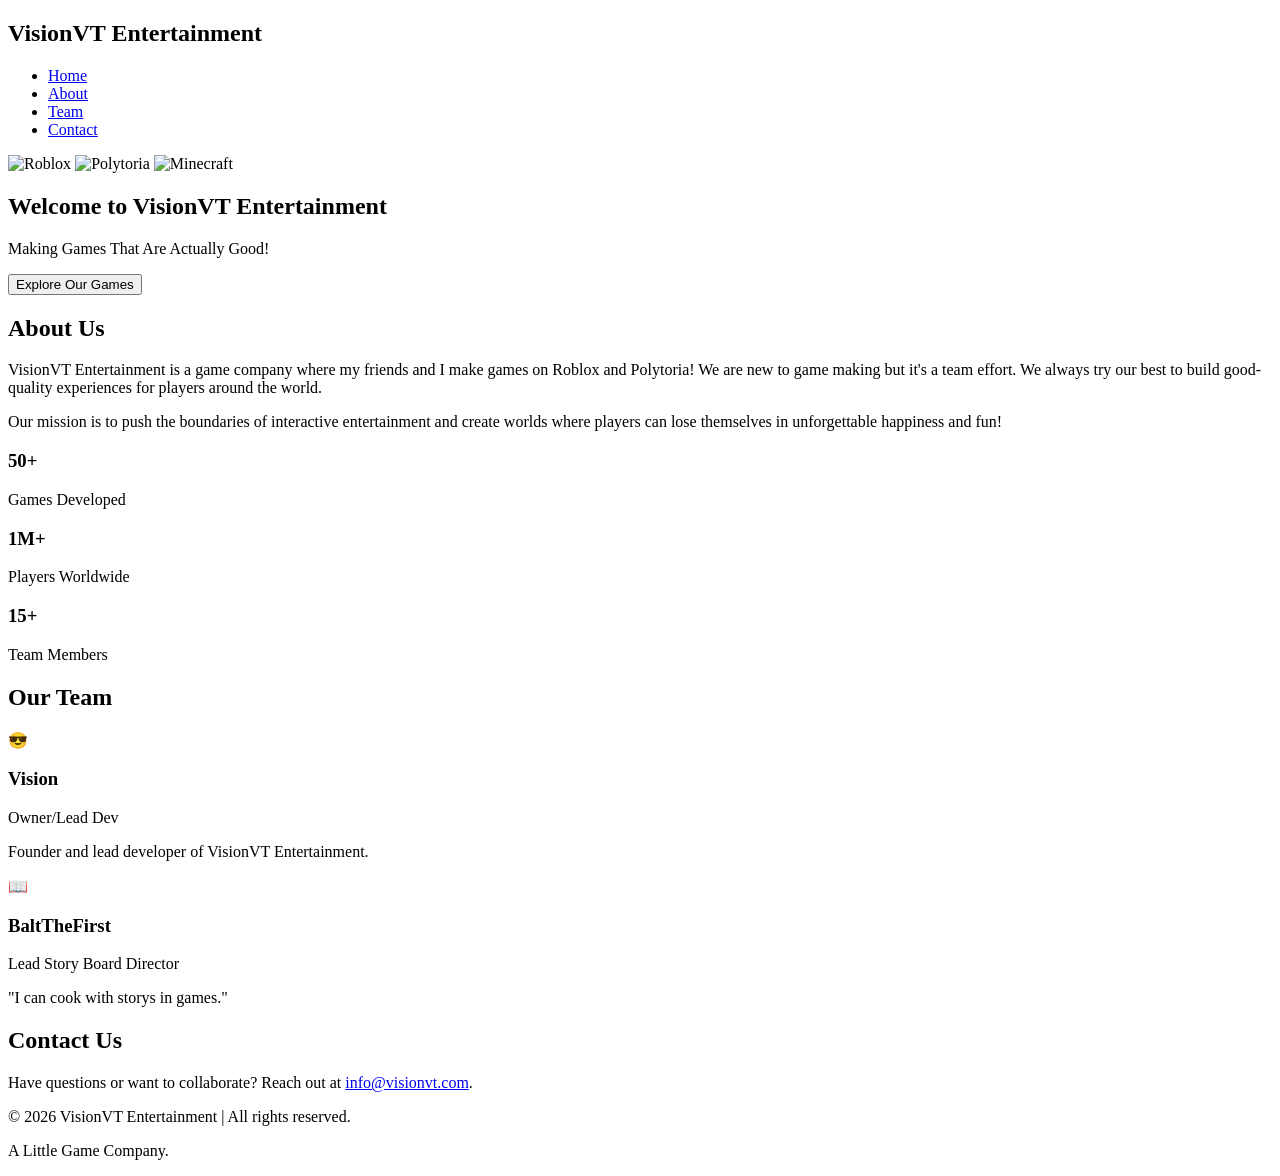
==== index.html @ 7c88183c "Update index.html" ====
<!DOCTYPE html>
<html lang="en">
<head>
    <meta charset="UTF-8">
    <meta name="viewport" content="width=device-width, initial-scale=1.0">
    <title>VisionVT Entertainment - Game Development Studio</title>
    <link rel="stylesheet" href="styles.css">
</head>
<body>
    <!-- Navigation -->
    <nav class="navbar">
        <div class="container">
            <div class="logo">
                <h1>VisionVT <span class="highlight">Entertainment</span></h1>
            </div>
            <ul class="nav-links">
                <li><a href="#home">Home</a></li>
                <li><a href="#about">About</a></li>
                <li><a href="#team">Team</a></li>
                <li><a href="#contact">Contact</a></li>
            </ul>
        </div>
    </nav>

    <!-- Hero Section -->
    <section id="home" class="hero">
        <img src="roblox-logo.png" alt="Roblox" class="floating-logo roblox-logo">
        <img src="polytoria-logo.png" alt="Polytoria" class="floating-logo polytoria-logo">
        <img src="minecraft-block.png" alt="Minecraft" class="floating-logo minecraft-logo">
        <div class="hero-content">
            <h1>Welcome to VisionVT Entertainment</h1>
            <p>Making Games That Are Actually Good!</p>
            <button class="cta-button">Explore Our Games</button>
        </div>
    </section>

    <!-- About Section -->
    <section id="about" class="about">
        <div class="container">
            <h2>About Us</h2>
            <div class="about-content">
                <div class="about-text">
                    <p>
                        VisionVT Entertainment is a game company where my friends and I make games on Roblox and Polytoria! We are new to game making but it's a team effort.
                        We always try our best to build good-quality experiences for players around the world.
                    </p>
                    <p>
                        Our mission is to push the boundaries of interactive entertainment and create worlds 
                        where players can lose themselves in unforgettable happiness and fun!
                    </p>
                </div>
                <div class="about-stats">
                    <div class="stat">
                        <h3>50+</h3>
                        <p>Games Developed</p>
                    </div>
                    <div class="stat">
                        <h3>1M+</h3>
                        <p>Players Worldwide</p>
                    </div>
                    <div class="stat">
                        <h3>15+</h3>
                        <p>Team Members</p>
                    </div>
                </div>
            </div>
        </div>
    </section>

    <!-- Team Section -->
    <section id="team" class="team">
        <div class="container">
            <h2>Our Team</h2>
            <div class="team-grid">
                <div class="team-member">
                    <div class="member-avatar">😎</div>
                    <h3>Vision</h3>
                    <p class="role">Owner/Lead Dev</p>
                    <p>Founder and lead developer of VisionVT Entertainment.</p>
                </div>
                <div class="team-member">
                    <div class="member-avatar">📖</div>
                    <h3>BaltTheFirst</h3>
                    <p class="role">Lead Story Board Director</p>
                    <p>"I can cook with storys in games."</p>
                </div>
            </div>
        </div>
    </section>

    <!-- Contact Section -->
    <section id="contact" class="contact">
        <div class="container">
            <h2>Contact Us</h2>
            <p>Have questions or want to collaborate? Reach out at <a href="mailto:info@visionvt.com">info@visionvt.com</a>.</p>
        </div>
    </section>


    <!-- Footer -->
    <footer class="footer">
        <div class="container">
            <p>&copy; 2026 VisionVT Entertainment | All rights reserved.</p>
            <p>A Little Game Company.</p>
        </div>
    </footer>
</body>
</html>
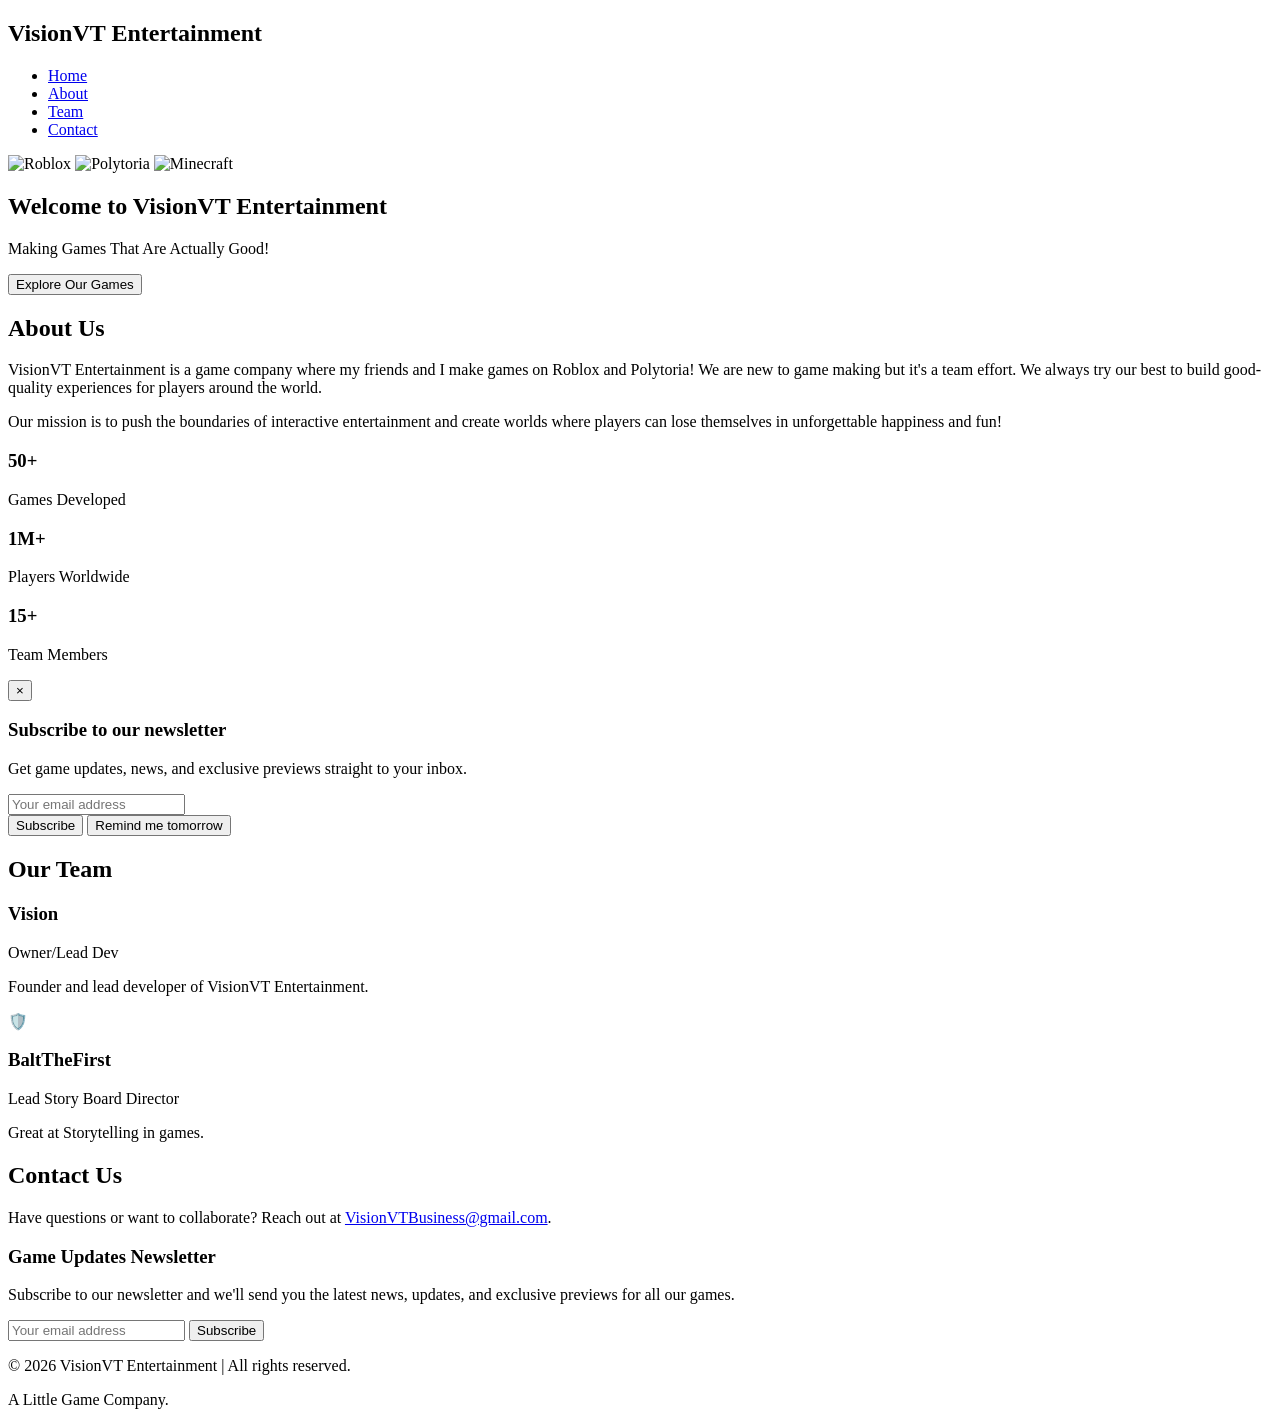
==== commit 2f719766: "up" ====
--- a/index.html
+++ b/index.html
@@ -67,22 +67,41 @@
         </div>
     </section>
 
+    <!-- Newsletter Popup (daily) attached to Contact section -->
+    <div id="newsletter-popup" class="newsletter-popup" aria-hidden="true">
+        <div class="popup-overlay" data-action="close"></div>
+        <div class="popup-content" role="dialog" aria-modal="true" aria-labelledby="popup-title">
+            <button class="popup-close" data-action="close" aria-label="Close">×</button>
+            <h3 id="popup-title">Subscribe to our newsletter</h3>
+            <p>Get game updates, news, and exclusive previews straight to your inbox.</p>
+               <!-- Netlify form: captured when this site is deployed on Netlify -->
+               <form name="newsletter" method="POST" data-netlify="true" class="popup-form">
+                   <input type="hidden" name="form-name" value="newsletter">
+                   <input type="email" name="email" placeholder="Your email address" required>
+                   <div class="popup-actions">
+                       <button type="submit" class="subscribe-button">Subscribe</button>
+                       <button type="button" class="popup-later" data-action="later">Remind me tomorrow</button>
+                   </div>
+               </form>
+        </div>
+    </div>
+
     <!-- Team Section -->
     <section id="team" class="team">
         <div class="container">
             <h2>Our Team</h2>
             <div class="team-grid">
                 <div class="team-member">
-                    <div class="member-avatar">😎</div>
+                    <div class="member-avatar"></div>
                     <h3>Vision</h3>
                     <p class="role">Owner/Lead Dev</p>
                     <p>Founder and lead developer of VisionVT Entertainment.</p>
                 </div>
                 <div class="team-member">
-                    <div class="member-avatar">📖</div>
+                    <div class="member-avatar">🛡️</div>
                     <h3>BaltTheFirst</h3>
                     <p class="role">Lead Story Board Director</p>
-                    <p>"I can cook with storys in games."</p>
+                    <p>Great at Storytelling in games.</p>
                 </div>
             </div>
         </div>
@@ -92,7 +111,23 @@
     <section id="contact" class="contact">
         <div class="container">
             <h2>Contact Us</h2>
-            <p>Have questions or want to collaborate? Reach out at <a href="mailto:info@visionvt.com">info@visionvt.com</a>.</p>
+            <p>Have questions or want to collaborate? Reach out at <a href="mailto:VisionVTBusiness@gmail.com">VisionVTBusiness@gmail.com</a>.</p>
+            <div class="newsletter">
+                <h3>Game Updates Newsletter</h3>
+                <p>Subscribe to our newsletter and we'll send you the latest news, updates, and exclusive previews for all our games.</p>
+                <!-- Netlify Forms: no action URL needed, just include data-netlify attribute -->
+                   <!-- Netlify form: captured when this site is deployed on Netlify -->
+                   <form name="newsletter" method="POST" data-netlify="true" class="newsletter-form">
+                       <input type="hidden" name="form-name" value="newsletter">
+                       <input type="email" name="email" placeholder="Your email address" required>
+                       <button type="submit">Subscribe</button>
+                   </form>
+                <!--
+                    After deployment Netlify will capture submissions for this form.
+                    You can view them in the Netlify dashboard under "Forms" for your site,
+                    or configure email notifications / integrate with Zapier, Mailchimp, etc.
+                -->
+            </div>
         </div>
     </section>
 
@@ -104,5 +139,6 @@
             <p>A Little Game Company.</p>
         </div>
     </footer>
+    <script src="newsletter-popup.js"></script>
 </body>
 </html>
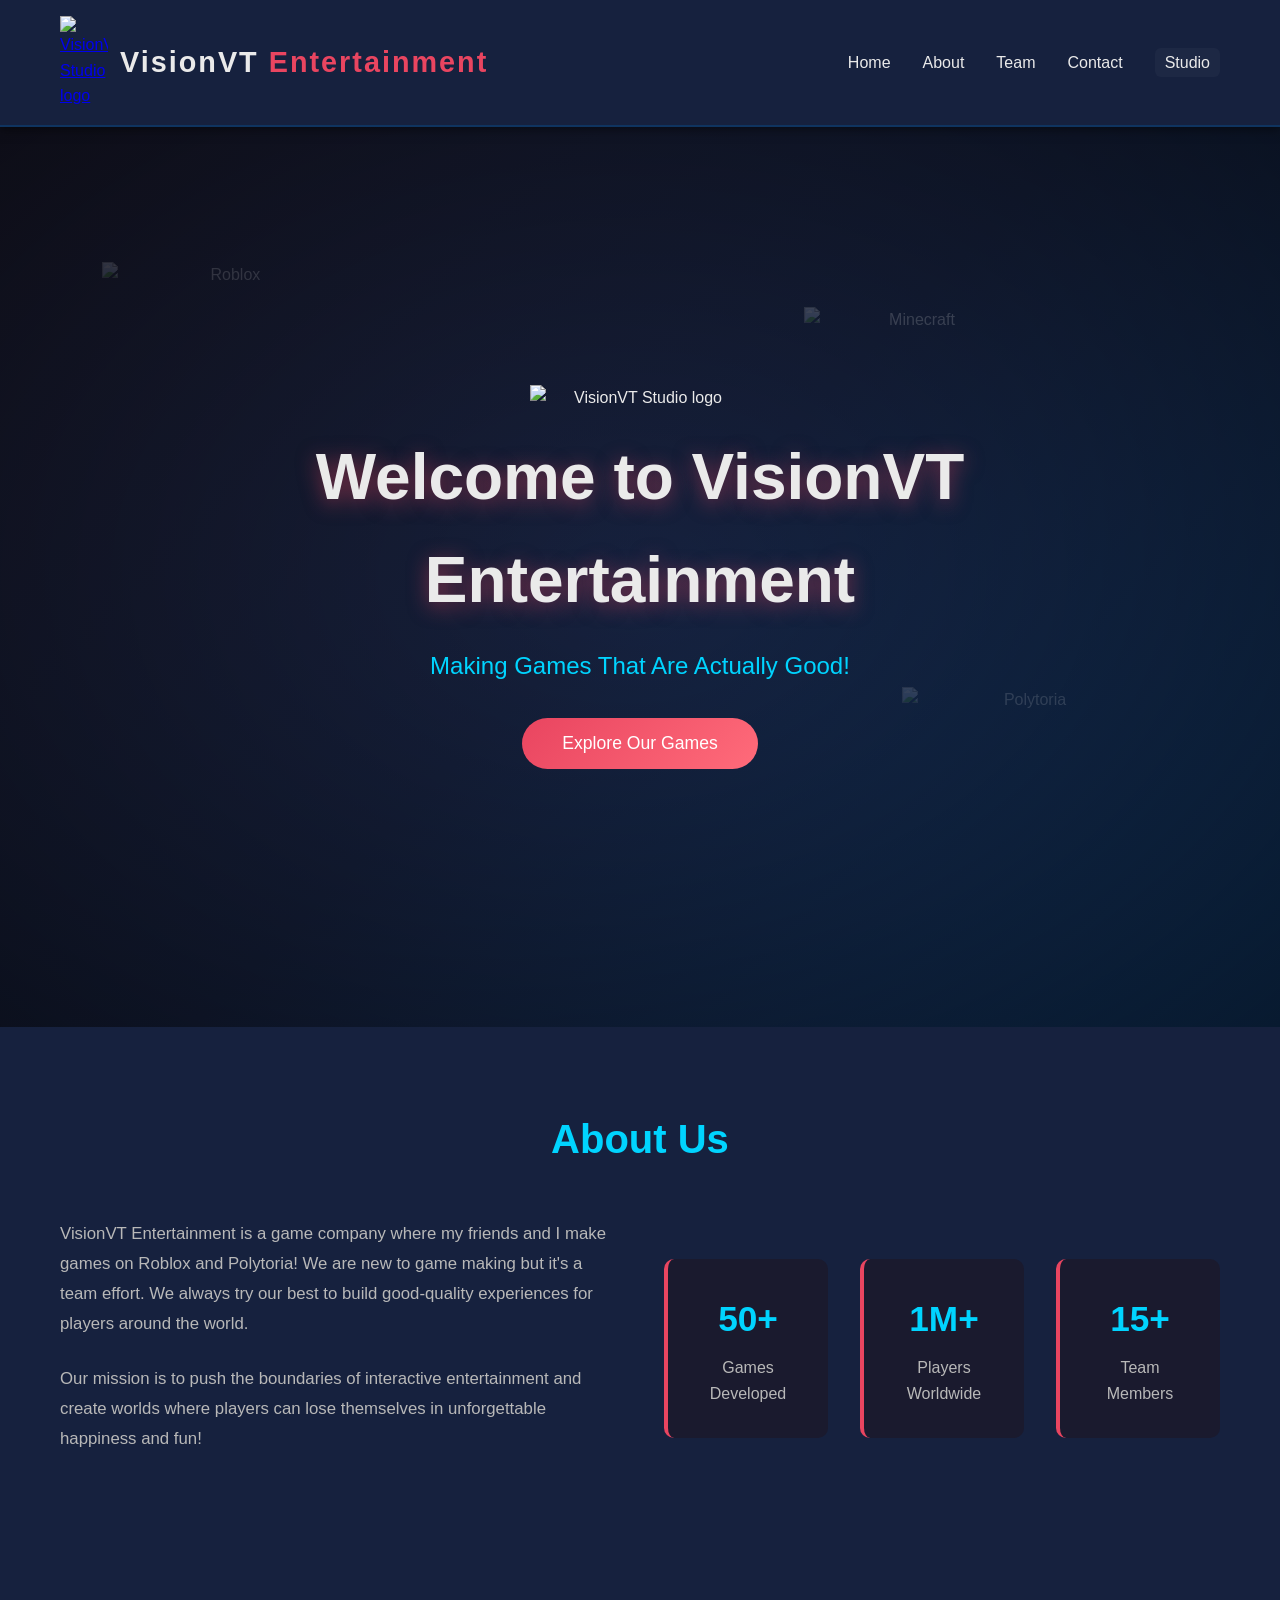
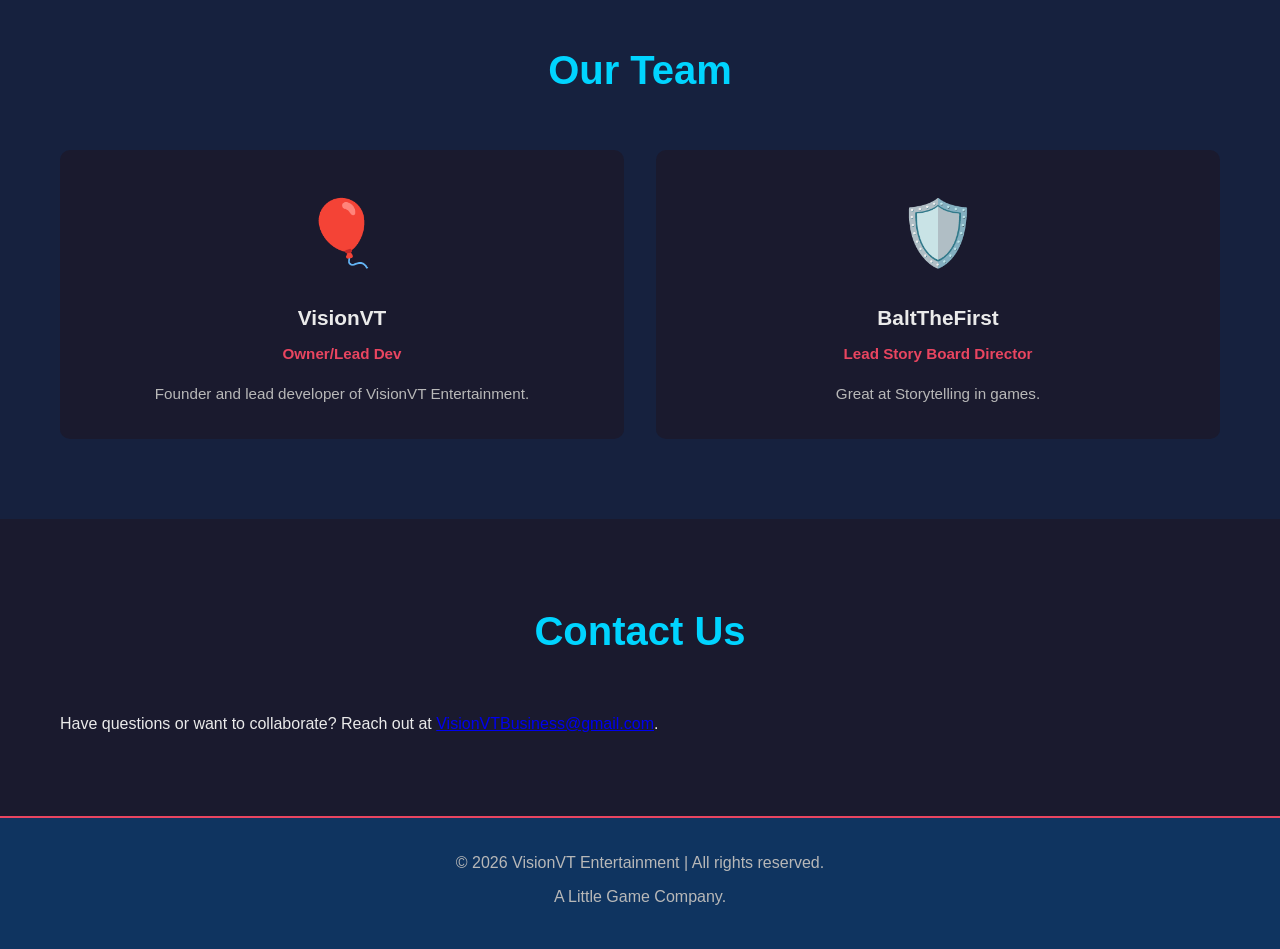
==== commit e679fd50: "up 1.0" ====
--- a/index.html
+++ b/index.html
@@ -11,6 +11,9 @@
     <nav class="navbar">
         <div class="container">
             <div class="logo">
+                <a href="#home" class="logo-link">
+                    <img src="logo.png" alt="VisionVT Studio logo" class="site-logo">
+                </a>
                 <h1>VisionVT <span class="highlight">Entertainment</span></h1>
             </div>
             <ul class="nav-links">
@@ -18,6 +21,7 @@
                 <li><a href="#about">About</a></li>
                 <li><a href="#team">Team</a></li>
                 <li><a href="#contact">Contact</a></li>
+                <li><a href="studio-login.html">Studio</a></li>
             </ul>
         </div>
     </nav>
@@ -28,6 +32,7 @@
         <img src="polytoria-logo.png" alt="Polytoria" class="floating-logo polytoria-logo">
         <img src="minecraft-block.png" alt="Minecraft" class="floating-logo minecraft-logo">
         <div class="hero-content">
+            <img src="logo.png" alt="VisionVT Studio logo" class="hero-logo">
             <h1>Welcome to VisionVT Entertainment</h1>
             <p>Making Games That Are Actually Good!</p>
             <button class="cta-button">Explore Our Games</button>
@@ -67,24 +72,7 @@
         </div>
     </section>
 
-    <!-- Newsletter Popup (daily) attached to Contact section -->
-    <div id="newsletter-popup" class="newsletter-popup" aria-hidden="true">
-        <div class="popup-overlay" data-action="close"></div>
-        <div class="popup-content" role="dialog" aria-modal="true" aria-labelledby="popup-title">
-            <button class="popup-close" data-action="close" aria-label="Close">×</button>
-            <h3 id="popup-title">Subscribe to our newsletter</h3>
-            <p>Get game updates, news, and exclusive previews straight to your inbox.</p>
-               <!-- Netlify form: captured when this site is deployed on Netlify -->
-               <form name="newsletter" method="POST" data-netlify="true" class="popup-form">
-                   <input type="hidden" name="form-name" value="newsletter">
-                   <input type="email" name="email" placeholder="Your email address" required>
-                   <div class="popup-actions">
-                       <button type="submit" class="subscribe-button">Subscribe</button>
-                       <button type="button" class="popup-later" data-action="later">Remind me tomorrow</button>
-                   </div>
-               </form>
-        </div>
-    </div>
+    <!-- Newsletter removed -->
 
     <!-- Team Section -->
     <section id="team" class="team">
@@ -92,8 +80,8 @@
             <h2>Our Team</h2>
             <div class="team-grid">
                 <div class="team-member">
-                    <div class="member-avatar"></div>
-                    <h3>Vision</h3>
+                    <div class="member-avatar">🎈</div>
+                    <h3>VisionVT</h3>
                     <p class="role">Owner/Lead Dev</p>
                     <p>Founder and lead developer of VisionVT Entertainment.</p>
                 </div>
@@ -112,22 +100,7 @@
         <div class="container">
             <h2>Contact Us</h2>
             <p>Have questions or want to collaborate? Reach out at <a href="mailto:VisionVTBusiness@gmail.com">VisionVTBusiness@gmail.com</a>.</p>
-            <div class="newsletter">
-                <h3>Game Updates Newsletter</h3>
-                <p>Subscribe to our newsletter and we'll send you the latest news, updates, and exclusive previews for all our games.</p>
-                <!-- Netlify Forms: no action URL needed, just include data-netlify attribute -->
-                   <!-- Netlify form: captured when this site is deployed on Netlify -->
-                   <form name="newsletter" method="POST" data-netlify="true" class="newsletter-form">
-                       <input type="hidden" name="form-name" value="newsletter">
-                       <input type="email" name="email" placeholder="Your email address" required>
-                       <button type="submit">Subscribe</button>
-                   </form>
-                <!--
-                    After deployment Netlify will capture submissions for this form.
-                    You can view them in the Netlify dashboard under "Forms" for your site,
-                    or configure email notifications / integrate with Zapier, Mailchimp, etc.
-                -->
-            </div>
+            <!-- Newsletter removed -->
         </div>
     </section>
 
@@ -139,6 +112,6 @@
             <p>A Little Game Company.</p>
         </div>
     </footer>
-    <script src="newsletter-popup.js"></script>
+    
 </body>
 </html>
--- a/styles.css
+++ b/styles.css
@@ -0,0 +1,623 @@
+/* General Styles */
+* {
+    margin: 0;
+    padding: 0;
+    box-sizing: border-box;
+}
+
+:root {
+    --primary-color: #1a1a2e;
+    --secondary-color: #16213e;
+    --accent-color: #0f3460;
+    --highlight-color: #e94560;
+    --text-color: #eaeaea;
+    --light-text: #b8b8b8;
+    --success-color: #00d4ff;
+}
+
+html {
+    scroll-behavior: smooth;
+}
+
+body {
+    font-family: 'Segoe UI', Tahoma, Geneva, Verdana, sans-serif;
+    background-color: var(--primary-color);
+    color: var(--text-color);
+    line-height: 1.6;
+}
+
+.container {
+    max-width: 1200px;
+    margin: 0 auto;
+    padding: 0 20px;
+}
+
+/* Navigation */
+.navbar {
+    background-color: var(--secondary-color);
+    border-bottom: 2px solid var(--accent-color);
+    position: sticky;
+    top: 0;
+    z-index: 1000;
+    box-shadow: 0 2px 10px rgba(0, 0, 0, 0.5);
+}
+
+.navbar .container {
+    display: flex;
+    justify-content: space-between;
+    align-items: center;
+    padding: 1rem 20px;
+}
+
+.logo h1 {
+    font-size: 1.8rem;
+    font-weight: bold;
+    letter-spacing: 2px;
+}
+
+/* Site logo in navbar */
+.logo {
+    display: flex;
+    align-items: center;
+    gap: 12px;
+}
+.site-logo {
+    width: 48px;
+    height: auto;
+    display: block;
+}
+
+/* Large logo on homepage */
+.hero-logo {
+    width: 220px;
+    max-width: 60%;
+    height: auto;
+    margin: 0 auto 1rem;
+    display: block;
+}
+
+.logo .highlight {
+    color: var(--highlight-color);
+}
+
+.nav-links {
+    display: flex;
+    list-style: none;
+    gap: 2rem;
+}
+
+.nav-links a {
+    color: var(--text-color);
+    text-decoration: none;
+    font-weight: 500;
+    transition: color 0.3s ease;
+    position: relative;
+}
+
+.nav-links a:hover {
+    color: var(--success-color);
+}
+
+.nav-links a::after {
+    content: '';
+    position: absolute;
+    bottom: -5px;
+    left: 0;
+    width: 0;
+    height: 2px;
+    background-color: var(--highlight-color);
+    transition: width 0.3s ease;
+}
+
+.nav-links a:hover::after {
+    width: 100%;
+}
+
+/* Studio login link styling (small badge) */
+.nav-links a[href="studio-login.html"] {
+    padding: 6px 10px;
+    border-radius: 6px;
+    background: rgba(255,255,255,0.03);
+}
+.nav-links a[href="studio-login.html"]:hover {
+    background: rgba(255,255,255,0.06);
+}
+
+/* Hero Section */
+.hero {
+    background: linear-gradient(135deg, #1a1a2e 0%, #16213e 50%, #0f3460 100%);
+    height: 100vh;
+    display: flex;
+    align-items: center;
+    justify-content: center;
+    text-align: center;
+    position: relative;
+    overflow: hidden;
+}
+
+.hero::before {
+    content: '';
+    position: absolute;
+    top: 0;
+    left: 0;
+    right: 0;
+    bottom: 0;
+    background: radial-gradient(ellipse at center, transparent 0%, rgba(0, 0, 0, 0.5) 100%);
+    z-index: 1;
+}
+
+.floating-logo {
+    position: absolute;
+    width: 250px;
+    height: 250px;
+    opacity: 0.15;
+    pointer-events: none;
+    z-index: 1;
+    object-fit: contain;
+}
+
+.roblox-logo {
+    top: 15%;
+    left: 8%;
+    animation: float 8s ease-in-out infinite;
+}
+
+.polytoria-logo {
+    bottom: 10%;
+    right: 10%;
+    animation: float 10s ease-in-out infinite 1s;
+}
+
+.minecraft-logo {
+    top: 20%;
+    right: 20%;
+    width: 220px;
+    height: 220px;
+    opacity: 0.18;
+    animation: float 9s ease-in-out infinite 0.5s;
+}
+
+.hero-content {
+    position: relative;
+    z-index: 2;
+    max-width: 800px;
+}
+
+.hero h1 {
+    font-size: 4rem;
+    margin-bottom: 1rem;
+    animation: fadeInDown 1s ease;
+    text-shadow: 0 4px 20px rgba(233, 69, 96, 0.5);
+}
+
+.hero p {
+    font-size: 1.5rem;
+    color: var(--success-color);
+    margin-bottom: 2rem;
+    animation: fadeInUp 1s ease 0.2s both;
+}
+
+.cta-button {
+    background: linear-gradient(135deg, var(--highlight-color), #ff6b7a);
+    color: white;
+    border: none;
+    padding: 15px 40px;
+    font-size: 1.1rem;
+    border-radius: 50px;
+    cursor: pointer;
+    transition: transform 0.3s ease, box-shadow 0.3s ease;
+    animation: fadeInUp 1s ease 0.4s both;
+}
+
+.cta-button:hover {
+    transform: translateY(-3px);
+    box-shadow: 0 10px 30px rgba(233, 69, 96, 0.4);
+}
+
+/* About Section */
+.about {
+    padding: 80px 0;
+    background-color: var(--secondary-color);
+}
+
+.about h2 {
+    font-size: 2.5rem;
+    margin-bottom: 3rem;
+    text-align: center;
+    color: var(--success-color);
+}
+
+.about-content {
+    display: grid;
+    grid-template-columns: 1fr 1fr;
+    gap: 3rem;
+    align-items: center;
+}
+
+.about-text p {
+    margin-bottom: 1.5rem;
+    font-size: 1.05rem;
+    color: var(--light-text);
+    line-height: 1.8;
+}
+
+.about-stats {
+    display: grid;
+    grid-template-columns: repeat(3, 1fr);
+    gap: 2rem;
+}
+
+.stat {
+    background-color: var(--primary-color);
+    padding: 2rem;
+    border-radius: 10px;
+    border-left: 4px solid var(--highlight-color);
+    text-align: center;
+    transition: transform 0.3s ease;
+}
+
+.stat:hover {
+    transform: translateY(-5px);
+}
+
+.stat h3 {
+    font-size: 2.2rem;
+    color: var(--success-color);
+    margin-bottom: 0.5rem;
+}
+
+.stat p {
+    color: var(--light-text);
+}
+
+/* Games Section */
+.games {
+    padding: 80px 0;
+    background-color: var(--primary-color);
+}
+
+.games h2 {
+    font-size: 2.5rem;
+    margin-bottom: 3rem;
+    text-align: center;
+    color: var(--success-color);
+}
+
+.games-grid {
+    display: grid;
+    grid-template-columns: repeat(auto-fit, minmax(300px, 1fr));
+    gap: 2rem;
+}
+
+.game-card {
+    background-color: var(--secondary-color);
+    border-radius: 10px;
+    padding: 2rem;
+    transition: transform 0.3s ease, box-shadow 0.3s ease;
+    border-top: 3px solid var(--highlight-color);
+}
+
+.game-card:hover {
+    transform: translateY(-10px);
+    box-shadow: 0 10px 30px rgba(233, 69, 96, 0.3);
+}
+
+.game-image {
+    font-size: 3rem;
+    margin-bottom: 1rem;
+}
+
+.game-card h3 {
+    font-size: 1.5rem;
+    margin-bottom: 1rem;
+    color: var(--text-color);
+}
+
+.game-card p {
+    color: var(--light-text);
+    margin-bottom: 1.5rem;
+    line-height: 1.6;
+}
+
+.game-platform {
+    display: inline-block;
+    background-color: var(--accent-color);
+    color: var(--success-color);
+    padding: 0.5rem 1rem;
+    border-radius: 20px;
+    font-size: 0.85rem;
+    font-weight: 500;
+}
+
+/* Team Section */
+.team {
+    padding: 80px 0;
+    background-color: var(--secondary-color);
+}
+
+.team h2 {
+    font-size: 2.5rem;
+    margin-bottom: 3rem;
+    text-align: center;
+    color: var(--success-color);
+}
+
+.team-grid {
+    display: grid;
+    grid-template-columns: repeat(auto-fit, minmax(250px, 1fr));
+    gap: 2rem;
+}
+
+.team-member {
+    background-color: var(--primary-color);
+    padding: 2rem;
+    border-radius: 10px;
+    text-align: center;
+    transition: transform 0.3s ease;
+}
+
+.team-member:hover {
+    transform: scale(1.05);
+}
+
+.member-avatar {
+    font-size: 4rem;
+    margin-bottom: 1rem;
+}
+
+.team-member h3 {
+    font-size: 1.3rem;
+    margin-bottom: 0.5rem;
+    color: var(--text-color);
+}
+
+.team-member .role {
+    color: var(--highlight-color);
+    font-weight: 600;
+    margin-bottom: 1rem;
+}
+
+.team-member p {
+    color: var(--light-text);
+    font-size: 0.95rem;
+    line-height: 1.6;
+}
+
+/* Contact Section */
+.contact {
+    padding: 80px 0;
+    background-color: var(--primary-color);
+}
+
+.contact h2 {
+    font-size: 2.5rem;
+    margin-bottom: 3rem;
+    text-align: center;
+    color: var(--success-color);
+}
+
+.contact-content {
+    display: grid;
+    grid-template-columns: 1fr 1fr;
+    gap: 3rem;
+}
+
+.contact-info h3 {
+    font-size: 1.5rem;
+    margin-bottom: 1.5rem;
+    color: var(--text-color);
+}
+
+.contact-info p {
+    margin-bottom: 1rem;
+    color: var(--light-text);
+}
+
+.contact-info a {
+    color: var(--success-color);
+    text-decoration: none;
+    transition: color 0.3s ease;
+}
+
+.contact-info a:hover {
+    color: var(--highlight-color);
+}
+
+.social-links {
+    display: flex;
+    gap: 1rem;
+    margin-top: 1rem;
+    flex-wrap: wrap;
+}
+
+.social-link {
+    background-color: var(--secondary-color);
+    padding: 0.75rem 1.5rem;
+    border-radius: 5px;
+    transition: background-color 0.3s ease;
+}
+
+.social-link:hover {
+    background-color: var(--accent-color);
+}
+
+.contact-form {
+    display: flex;
+    flex-direction: column;
+    gap: 1rem;
+}
+
+.contact-form input,
+.contact-form textarea {
+    background-color: var(--secondary-color);
+    border: 1px solid var(--accent-color);
+    border-radius: 5px;
+    padding: 1rem;
+    color: var(--text-color);
+    font-family: inherit;
+    transition: border-color 0.3s ease;
+}
+
+.contact-form input:focus,
+.contact-form textarea:focus {
+    outline: none;
+    border-color: var(--success-color);
+}
+
+.submit-button {
+    background: linear-gradient(135deg, var(--highlight-color), #ff6b7a);
+    color: white;
+    border: none;
+    padding: 1rem;
+    border-radius: 5px;
+    font-size: 1rem;
+    cursor: pointer;
+    font-weight: 600;
+    transition: transform 0.3s ease, box-shadow 0.3s ease;
+}
+
+.submit-button:hover {
+    transform: translateY(-2px);
+    box-shadow: 0 5px 15px rgba(233, 69, 96, 0.4);
+}
+
+/* Footer */
+.footer {
+    background-color: var(--accent-color);
+    padding: 2rem 0;
+    text-align: center;
+    border-top: 2px solid var(--highlight-color);
+}
+
+.footer p {
+    color: var(--light-text);
+    margin-bottom: 0.5rem;
+}
+
+/* Animations */
+@keyframes fadeInDown {
+    from {
+        opacity: 0;
+        transform: translateY(-30px);
+    }
+    to {
+        opacity: 1;
+        transform: translateY(0);
+    }
+}
+
+@keyframes fadeInUp {
+    from {
+        opacity: 0;
+        transform: translateY(30px);
+    }
+    to {
+        opacity: 1;
+        transform: translateY(0);
+    }
+}
+
+@keyframes float {
+    0%, 100% {
+        transform: translateY(0px) translateX(0px);
+    }
+    25% {
+        transform: translateY(-20px) translateX(15px);
+    }
+    50% {
+        transform: translateY(-40px) translateX(-10px);
+    }
+    75% {
+        transform: translateY(-20px) translateX(20px);
+    }
+}
+
+/* Responsive Design */
+@media (max-width: 768px) {
+    .nav-links {
+        gap: 1rem;
+        font-size: 0.9rem;
+    }
+
+    .hero h1 {
+        font-size: 2.5rem;
+    }
+
+    .hero p {
+        font-size: 1.1rem;
+    }
+
+    .about-content,
+    .contact-content {
+        grid-template-columns: 1fr;
+    }
+
+    .about-stats {
+        grid-template-columns: 1fr;
+    }
+
+    .games-grid {
+        grid-template-columns: 1fr;
+    }
+
+    .team-grid {
+        grid-template-columns: repeat(auto-fit, minmax(200px, 1fr));
+    }
+
+    .logo h1 {
+        font-size: 1.3rem;
+    }
+}
+
+@media (max-width: 480px) {
+    .hero h1 {
+        font-size: 1.8rem;
+    }
+
+    .hero p {
+        font-size: 0.9rem;
+    }
+
+    .nav-links {
+        gap: 0.5rem;
+        font-size: 0.8rem;
+    }
+
+    .cta-button {
+        padding: 10px 25px;
+        font-size: 0.9rem;
+    }
+}
+
+/* Newsletter popup styles removed */
+
+/* 2FA modal styles */
+.twofa-modal {
+    position: fixed;
+    inset: 0;
+    display: none;
+    align-items: center;
+    justify-content: center;
+    z-index: 3000;
+}
+.twofa-modal[aria-hidden="false"] {
+    display: flex;
+}
+.twofa-overlay {
+    position: absolute;
+    inset: 0;
+    background: rgba(0,0,0,0.6);
+}
+.twofa-box {
+    position: relative;
+    background: linear-gradient(180deg, var(--secondary-color), var(--primary-color));
+    color: var(--text-color);
+    padding: 1.5rem;
+    border-radius: 12px;
+    width: 100%;
+    max-width: 640px;
+    box-shadow: 0 30px 80px rgba(0,0,0,0.7);
+    z-index: 1;
+}
+.twofa-box h3 { margin-bottom: 0.25rem; color: var(--success-color); }
+.twofa-box p { color: var(--light-text); }
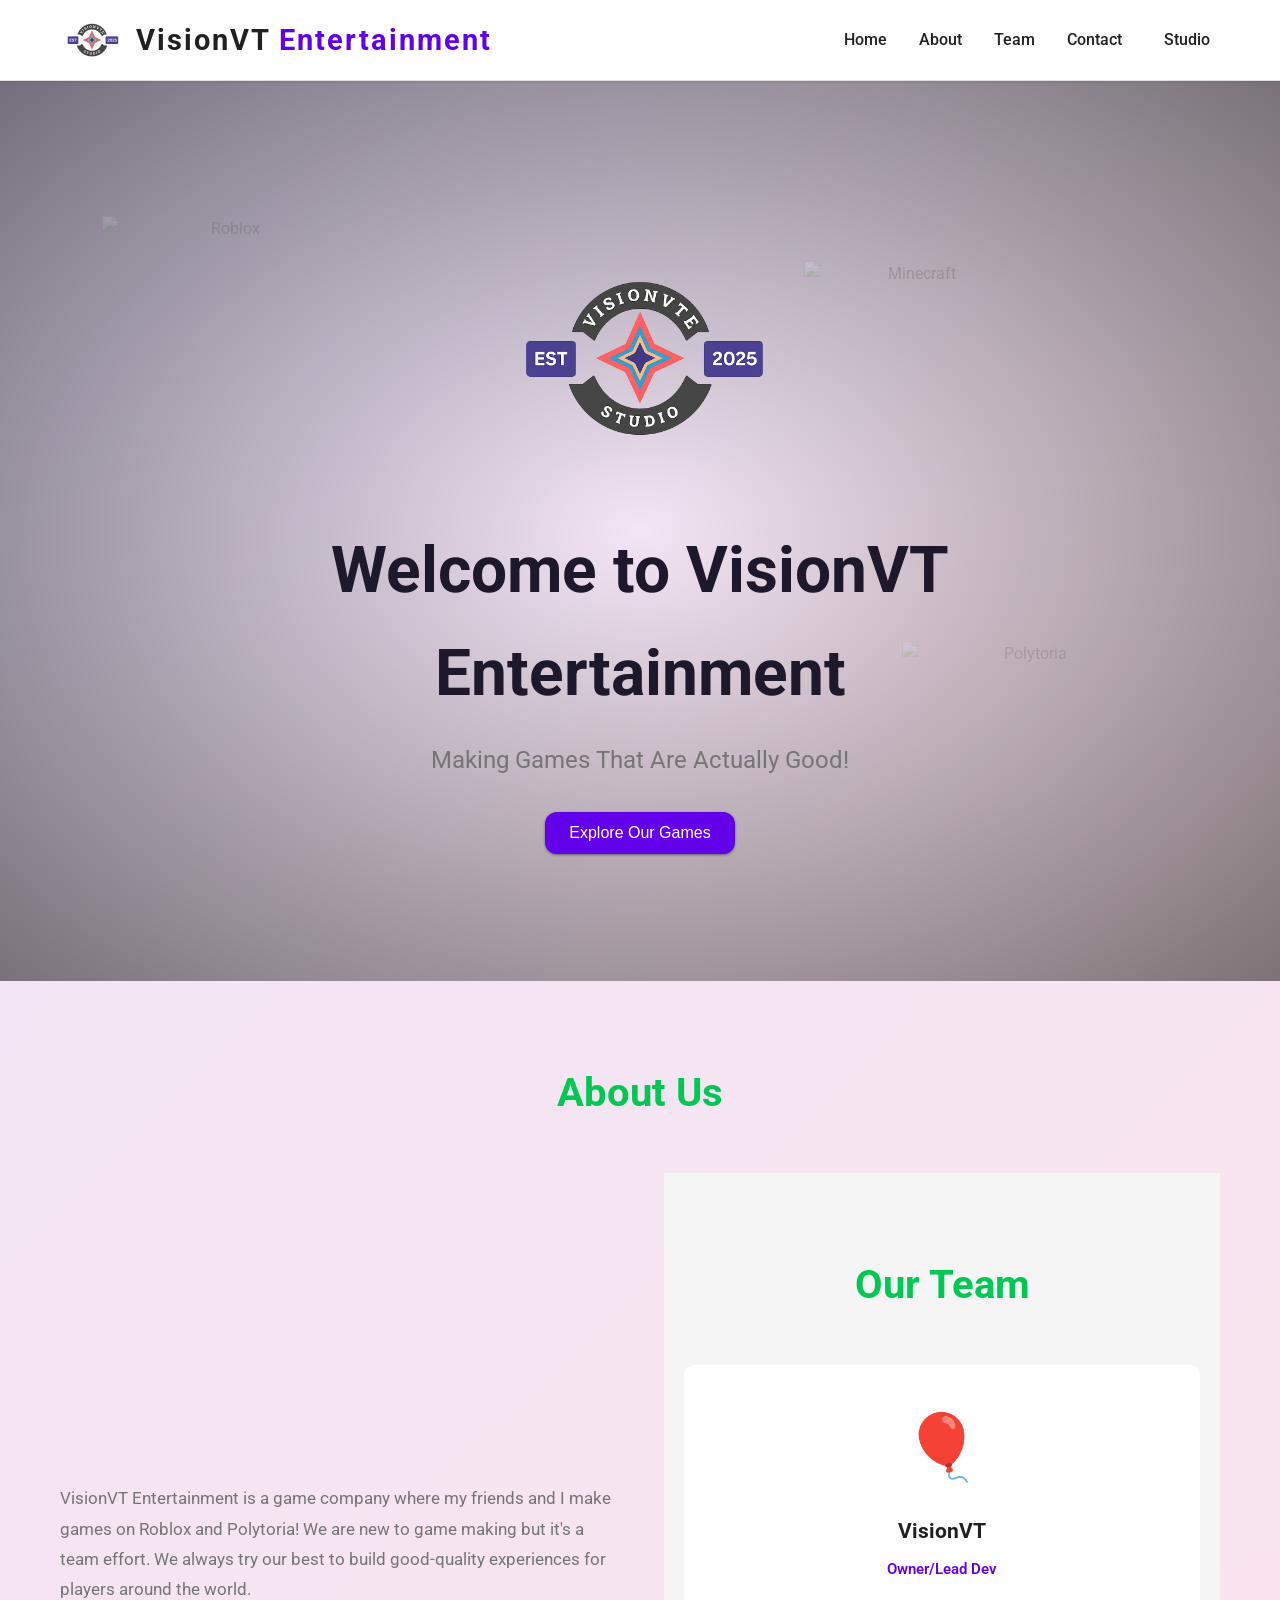
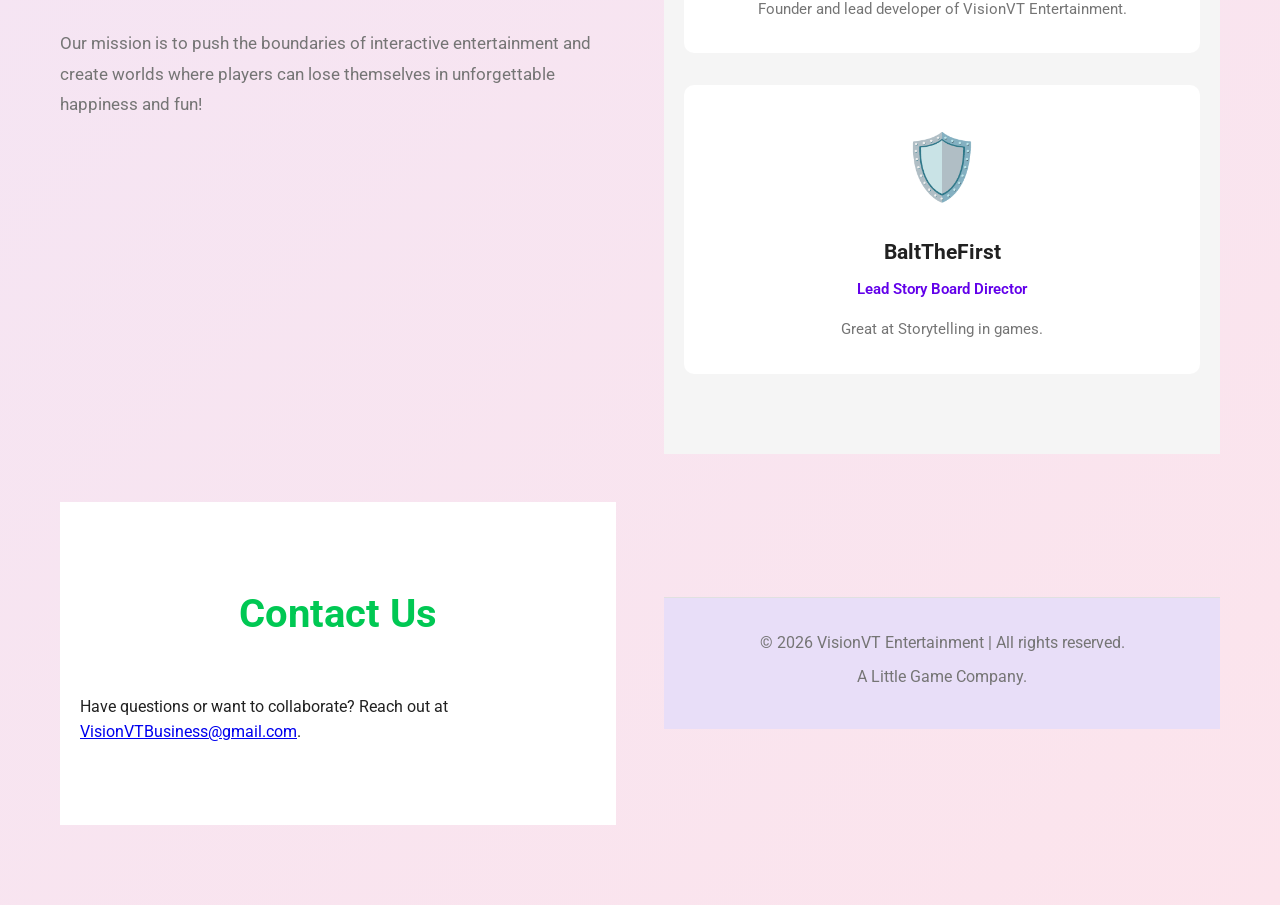
==== commit 7c2361d8: "height of the bar lowerd" ====
--- a/index.html
+++ b/index.html
@@ -5,6 +5,7 @@
     <meta name="viewport" content="width=device-width, initial-scale=1.0">
     <title>VisionVT Entertainment - Game Development Studio</title>
     <link rel="stylesheet" href="styles.css">
+    <link href="https://fonts.googleapis.com/css2?family=Roboto:wght@300;400;500;700&display=swap" rel="stylesheet">
 </head>
 <body>
     <!-- Navigation -->
@@ -54,23 +55,7 @@
                         where players can lose themselves in unforgettable happiness and fun!
                     </p>
                 </div>
-                <div class="about-stats">
-                    <div class="stat">
-                        <h3>50+</h3>
-                        <p>Games Developed</p>
-                    </div>
-                    <div class="stat">
-                        <h3>1M+</h3>
-                        <p>Players Worldwide</p>
-                    </div>
-                    <div class="stat">
-                        <h3>15+</h3>
-                        <p>Team Members</p>
-                    </div>
-                </div>
-            </div>
-        </div>
-    </section>
+                
 
     <!-- Newsletter removed -->
 
--- a/styles.css
+++ b/styles.css
@@ -6,13 +6,22 @@
 }
 
 :root {
-    --primary-color: #1a1a2e;
-    --secondary-color: #16213e;
-    --accent-color: #0f3460;
-    --highlight-color: #e94560;
-    --text-color: #eaeaea;
-    --light-text: #b8b8b8;
-    --success-color: #00d4ff;
+    --primary-color: #ffffff;
+    --secondary-color: #f5f5f5;
+    --accent-color: #e0e0e0;
+    --highlight-color: #6200ea;
+    --text-color: #212121;
+    --light-text: #757575;
+    --success-color: #00c853;
+    --error-color: #d32f2f;
+    --warning-color: #ff9800;
+    --surface: #ffffff;
+    --surface-variant: #f5f5f5;
+    --on-surface: #212121;
+    --on-surface-variant: #757575;
+    --outline: #e0e0e0;
+    --primary-container: #e8def8;
+    --on-primary-container: #1d192b;
 }
 
 html {
@@ -20,7 +29,7 @@
 }
 
 body {
-    font-family: 'Segoe UI', Tahoma, Geneva, Verdana, sans-serif;
+    font-family: 'Roboto', sans-serif;
     background-color: var(--primary-color);
     color: var(--text-color);
     line-height: 1.6;
@@ -34,19 +43,20 @@
 
 /* Navigation */
 .navbar {
-    background-color: var(--secondary-color);
-    border-bottom: 2px solid var(--accent-color);
+    background-color: rgba(255, 255, 255, 0.9);
+    backdrop-filter: blur(10px);
+    border-bottom: 1px solid var(--outline);
     position: sticky;
     top: 0;
     z-index: 1000;
-    box-shadow: 0 2px 10px rgba(0, 0, 0, 0.5);
+    box-shadow: 0 1px 3px rgba(0, 0, 0, 0.1);
 }
 
 .navbar .container {
     display: flex;
     justify-content: space-between;
     align-items: center;
-    padding: 1rem 20px;
+    padding: 0.5rem 20px;
 }
 
 .logo h1 {
@@ -61,18 +71,20 @@
     align-items: center;
     gap: 12px;
 }
+
 .site-logo {
-    width: 48px;
+    width: 64px;
     height: auto;
     display: block;
 }
 
 /* Large logo on homepage */
+
 .hero-logo {
-    width: 220px;
-    max-width: 60%;
+    width: 300px;
+    max-width: 80%;
     height: auto;
-    margin: 0 auto 1rem;
+    margin: 0 auto 0.75rem;
     display: block;
 }
 
@@ -125,7 +137,7 @@
 
 /* Hero Section */
 .hero {
-    background: linear-gradient(135deg, #1a1a2e 0%, #16213e 50%, #0f3460 100%);
+    background: linear-gradient(135deg, #e8def8 0%, #f3e5f5 50%, #fce4ec 100%);
     height: 100vh;
     display: flex;
     align-items: center;
@@ -187,37 +199,38 @@
     font-size: 4rem;
     margin-bottom: 1rem;
     animation: fadeInDown 1s ease;
-    text-shadow: 0 4px 20px rgba(233, 69, 96, 0.5);
+    color: var(--on-primary-container);
 }
 
 .hero p {
     font-size: 1.5rem;
-    color: var(--success-color);
+    color: var(--on-surface-variant);
     margin-bottom: 2rem;
     animation: fadeInUp 1s ease 0.2s both;
 }
 
 .cta-button {
-    background: linear-gradient(135deg, var(--highlight-color), #ff6b7a);
+    background: var(--highlight-color);
     color: white;
     border: none;
-    padding: 15px 40px;
-    font-size: 1.1rem;
-    border-radius: 50px;
+    padding: 12px 24px;
+    font-size: 1rem;
+    border-radius: 12px;
     cursor: pointer;
-    transition: transform 0.3s ease, box-shadow 0.3s ease;
-    animation: fadeInUp 1s ease 0.4s both;
+    transition: box-shadow 0.3s ease, transform 0.2s ease;
+    font-weight: 500;
+    box-shadow: 0 1px 3px rgba(0, 0, 0, 0.3), 0 1px 2px rgba(0, 0, 0, 0.2);
 }
 
 .cta-button:hover {
-    transform: translateY(-3px);
-    box-shadow: 0 10px 30px rgba(233, 69, 96, 0.4);
+    box-shadow: 0 2px 6px rgba(0, 0, 0, 0.3), 0 2px 4px rgba(0, 0, 0, 0.2);
+    transform: translateY(-1px);
 }
 
 /* About Section */
 .about {
     padding: 80px 0;
-    background-color: var(--secondary-color);
+    background: linear-gradient(135deg, #f3e5f5 0%, #fce4ec 100%);
 }
 
 .about h2 {
@@ -290,16 +303,16 @@
 }
 
 .game-card {
-    background-color: var(--secondary-color);
-    border-radius: 10px;
-    padding: 2rem;
-    transition: transform 0.3s ease, box-shadow 0.3s ease;
-    border-top: 3px solid var(--highlight-color);
+    background-color: var(--surface);
+    border-radius: 16px;
+    padding: 1.5rem;
+    transition: box-shadow 0.3s ease;
+    box-shadow: 0 1px 3px rgba(0, 0, 0, 0.1), 0 1px 2px rgba(0, 0, 0, 0.06);
+    border: 1px solid var(--outline);
 }
 
 .game-card:hover {
-    transform: translateY(-10px);
-    box-shadow: 0 10px 30px rgba(233, 69, 96, 0.3);
+    box-shadow: 0 2px 8px rgba(0, 0, 0, 0.15), 0 2px 4px rgba(0, 0, 0, 0.1);
 }
 
 .game-image {
@@ -465,28 +478,29 @@
 }
 
 .submit-button {
-    background: linear-gradient(135deg, var(--highlight-color), #ff6b7a);
+    background: var(--highlight-color);
     color: white;
     border: none;
-    padding: 1rem;
-    border-radius: 5px;
-    font-size: 1rem;
+    padding: 8px 16px;
+    border-radius: 8px;
+    font-size: 0.9rem;
     cursor: pointer;
-    font-weight: 600;
-    transition: transform 0.3s ease, box-shadow 0.3s ease;
+    font-weight: 500;
+    transition: box-shadow 0.3s ease, transform 0.2s ease;
+    box-shadow: 0 1px 3px rgba(0, 0, 0, 0.3), 0 1px 2px rgba(0, 0, 0, 0.2);
 }
 
 .submit-button:hover {
-    transform: translateY(-2px);
-    box-shadow: 0 5px 15px rgba(233, 69, 96, 0.4);
+    box-shadow: 0 2px 6px rgba(0, 0, 0, 0.3), 0 2px 4px rgba(0, 0, 0, 0.2);
+    transform: translateY(-1px);
 }
 
 /* Footer */
 .footer {
-    background-color: var(--accent-color);
+    background-color: var(--primary-container);
     padding: 2rem 0;
     text-align: center;
-    border-top: 2px solid var(--highlight-color);
+    border-top: 1px solid var(--outline);
 }
 
 .footer p {
@@ -610,13 +624,13 @@
 }
 .twofa-box {
     position: relative;
-    background: linear-gradient(180deg, var(--secondary-color), var(--primary-color));
-    color: var(--text-color);
+    background: var(--surface);
+    color: var(--on-surface);
     padding: 1.5rem;
-    border-radius: 12px;
+    border-radius: 16px;
     width: 100%;
     max-width: 640px;
-    box-shadow: 0 30px 80px rgba(0,0,0,0.7);
+    box-shadow: 0 4px 16px rgba(0, 0, 0, 0.2), 0 2px 8px rgba(0, 0, 0, 0.1);
     z-index: 1;
 }
 .twofa-box h3 { margin-bottom: 0.25rem; color: var(--success-color); }
